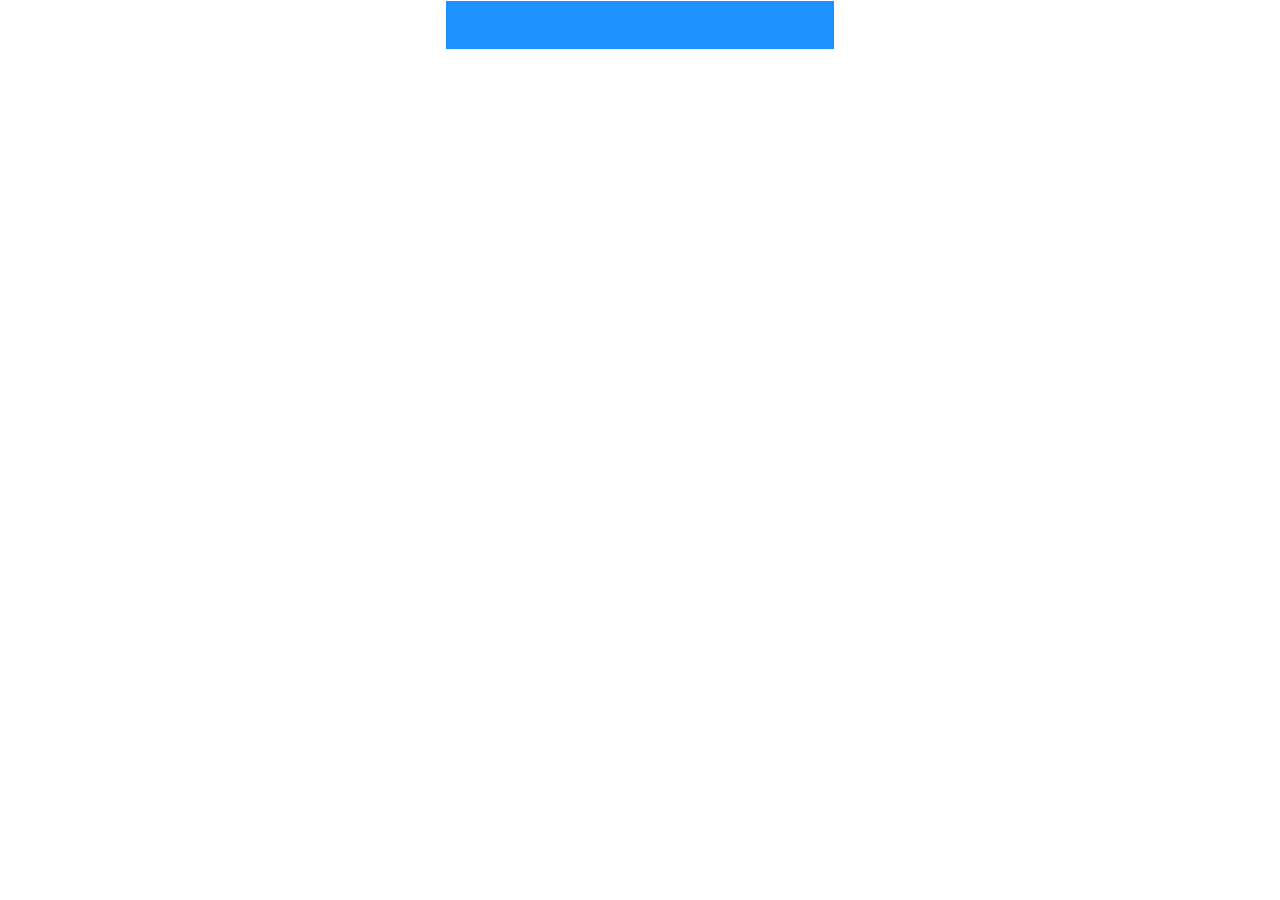
==== bonus/index.html @ c69599bc "Refined text-alignment in nested col" ====
<!DOCTYPE html>
<html lang="en">

<head>
    <meta charset="UTF-8">
    <meta http-equiv="X-UA-Compatible" content="IE=edge">
    <meta name="viewport" content="width=device-width, initial-scale=1.0">
    <title>12Bool-bonus</title>
    <link rel="stylesheet" href="../assets/css/framework.css">
    <link rel="stylesheet" href="./style.css">
</head>

<body class="debug">

    <div class="container">
        <div class="row">
            <div class="col-4 col-offset-4 col-offset-right-4"></div>
        </div>
    </div>

</body>

</html>
---- assets/css/framework.css ----
/* Common */

* {
    margin: 0;
    padding: 0;
    box-sizing: border-box;
}

:root {
    --debug-col-h: 50px;
    --debug-col-bgc: dodgerblue;
}

.debug [class^="col-"] {
    background-color: var(--debug-col-bgc);
    border: 1px solid white;
    color: white;
    height: var(--debug-col-h);
    display: flex;
    align-items: center;
    justify-content: center;
}


/* Utility */

.flex-cont {
    display: flex;
}

.just-cent {
    justify-content: center;
}


/* Text */

.text-center {
    text-align: center;
}


/* Grid */

.container {
    width: 1170px;
    margin: 0 auto;
    margin-bottom: 2rem;
}

.row {
    display: flex;
    flex-direction: row;
    flex-wrap: wrap;
}

[class*="col-"] {
    flex: 0 0 auto;
}

.col {
    flex-grow: 1;
    flex-basis: 0;
    max-width: 100%;
}

.col-1 {
    flex-basis: calc((100% / 12) * 1);
    max-width: calc((100% / 12) * 1);
}

.col-2 {
    flex-basis: calc((100% / 12) * 2);
    max-width: calc((100% / 12) * 2);
}

.col-3 {
    flex-basis: calc((100% / 12) * 3);
    max-width: calc((100% / 12) * 3);
}

.col-4 {
    flex-basis: calc((100% / 12) * 4);
    max-width: calc((100% / 12) * 4);
}

.col-5 {
    flex-basis: calc((100% / 12) * 5);
    max-width: calc((100% / 12) * 5);
}

.col-6 {
    flex-basis: 50%;
    max-width: 50%;
}

.col-7 {
    flex-basis: calc((100% / 12) *7);
    max-width: calc((100% / 12) * 7);
}

.col-8 {
    flex-basis: calc((100% / 12) * 8);
    max-width: calc((100% / 12) * 8);
}

.col-9 {
    flex-basis: calc((100% / 12) * 9);
    max-width: calc((100% / 12) * 9);
}

.col-10 {
    flex-basis: calc((100% / 12) * 10);
    max-width: calc((100% / 12) * 10);
}

.col-11 {
    flex-basis: calc((100% / 12) * 11);
    max-width: calc((100% / 12) * 11);
}

.col-12 {
    flex-basis: 100%;
    max-width: 100%;
}

.col-offset-1 {
    margin-left: calc((100% / 12) * 1);
}

.col-offset-2 {
    margin-left: calc((100% / 12) * 2);
}

.col-offset-3 {
    margin-left: calc((100% / 12) * 3);
}

.col-offset-4 {
    margin-left: calc((100% / 12) * 4);
}

.col-offset-5 {
    margin-left: calc((100% / 12) * 5);
}

.col-offset-6 {
    margin-left: 50%;
}

.col-offset-7 {
    margin-left: calc((100% / 12) * 7);
}

.col-offset-8 {
    margin-left: calc((100% / 12) * 8);
}

.col-offset-9 {
    margin-left: calc((100% / 12) * 9);
}

.col-offset-10 {
    margin-left: calc((100% / 12) * 10);
}

.col-offset-11 {
    margin-left: calc((100% / 12) * 11);
}

.col-offset-right-1 {
    margin-right: calc((100% / 12) * 1);
}

.col-offset-right-2 {
    margin-right: calc((100% / 12) * 2);
}

.col-offset-right-3 {
    margin-right: calc((100% / 12) * 3);
}

.col-offset-right-4 {
    margin-right: calc((100% / 12) * 4);
}

.col-offset-right-5 {
    margin-right: calc((100% / 12) * 5);
}

.col-offset-right-6 {
    margin-right: 50%;
}

.col-offset-right-7 {
    margin-right: calc((100% / 12) * 7);
}

.col-offset-right-8 {
    margin-right: calc((100% / 12) * 8);
}

.col-offset-right-9 {
    margin-right: calc((100% / 12) * 9);
}

.col-offset-right-10 {
    margin-right: calc((100% / 12) * 10);
}

.col-offset-right-11 {
    margin-right: calc((100% / 12) * 11);
}
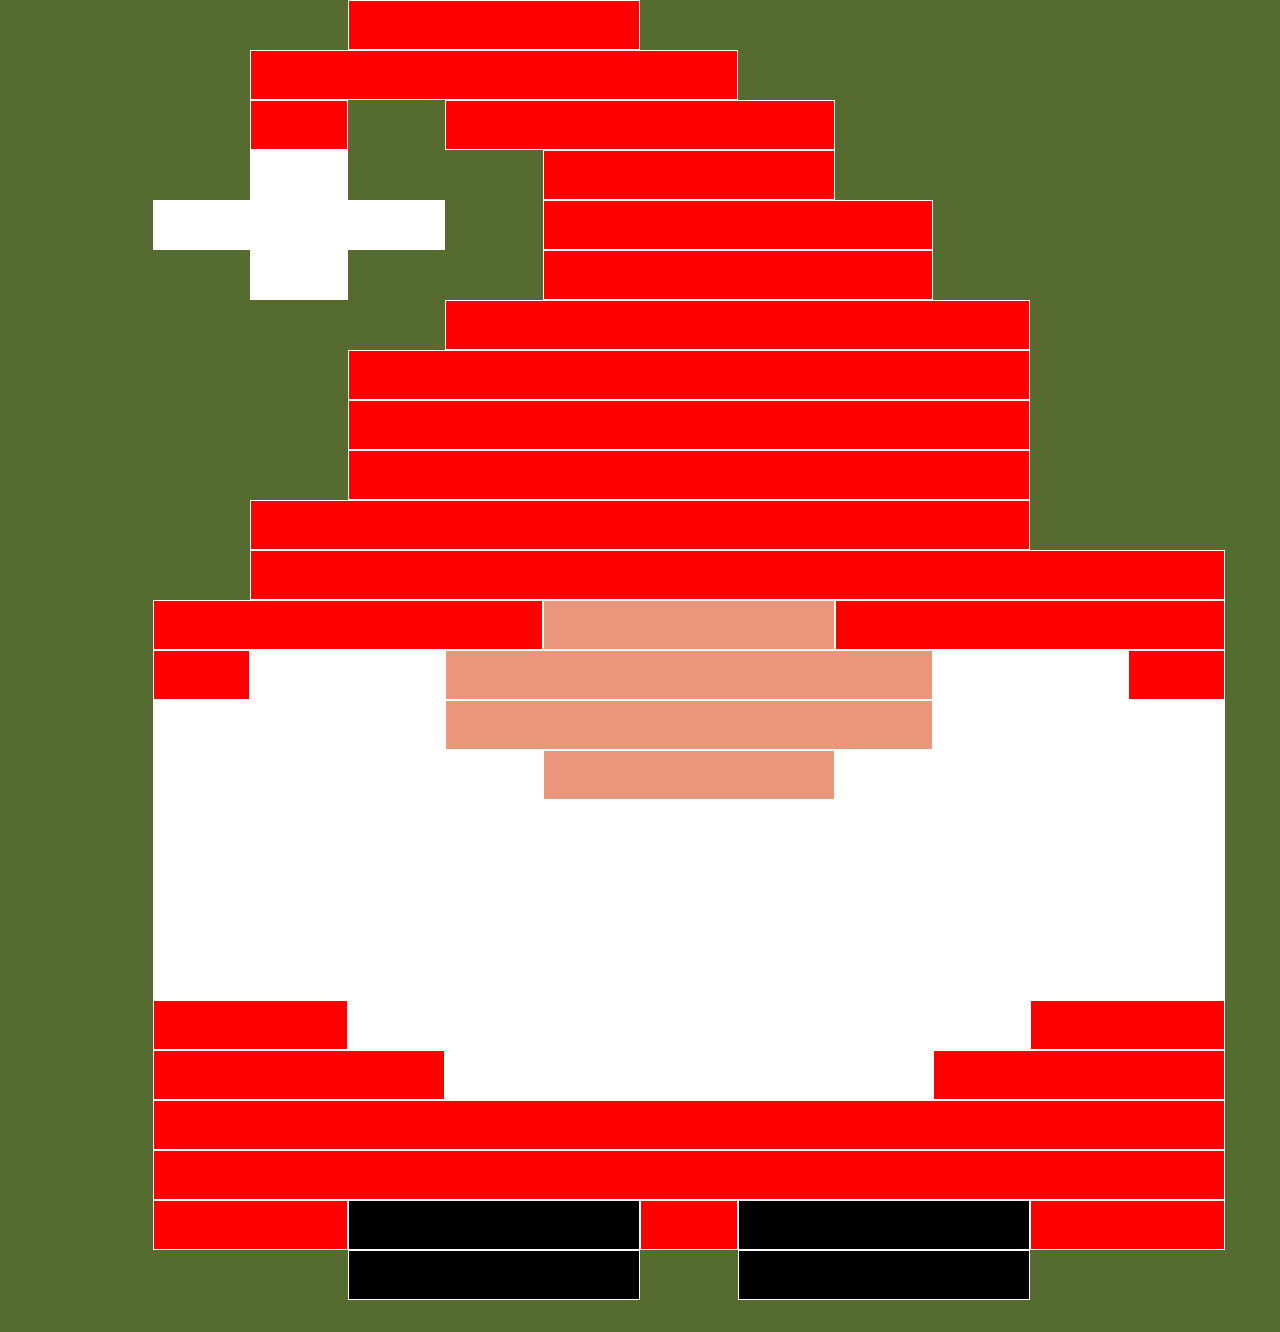
==== commit e9987f40: "Add bonus pixel art" ====
--- a/bonus/index.html
+++ b/bonus/index.html
@@ -13,9 +13,134 @@
 <body class="debug">
 
     <div class="container">
+
         <div class="row">
-            <div class="col-4 col-offset-4 col-offset-right-4"></div>
+            <div style="background-color: red" class="col-3 col-offset-3 col-offset-right-6"></div>
         </div>
+
+        <div class="row">
+            <div style="background-color: red" class="col-5 col-offset-2 col-offset-right-5"></div>
+        </div>
+
+        <div class="row">
+            <div style="background-color: red" class="col-1 col-offset-2 col-offset-right-1"></div>
+            <div style="background-color: red" class="col-4 col-offset-right-4"></div>
+        </div>
+
+        <div class="row">
+            <div style="background-color: white" class="col-1 col-offset-2 col-offset-right-2"></div>
+            <div style="background-color: red" class="col-3 col-offset-right-4"></div>
+        </div>
+
+        <div class="row">
+            <div style="background-color: white" class="col-3 col-offset-1 col-offset-right-1"></div>
+            <div style="background-color: red" class="col-4 col-offset-right-3"></div>
+        </div>
+
+        <div class="row">
+            <div style="background-color: white" class="col-1 col-offset-2 col-offset-right-2"></div>
+            <div style="background-color: red" class="col-4 col-offset-right-3"></div>
+        </div>
+
+        <div class="row">
+            <div style="background-color: red" class="col-6 col-offset-4 col-offset-right-2"></div>
+        </div>
+
+        <div class="row">
+            <div style="background-color: red" class="col-7 col-offset-3 col-offset-right-2"></div>
+        </div>
+
+        <div class="row">
+            <div style="background-color: red" class="col-7 col-offset-3 col-offset-right-2"></div>
+        </div>
+
+        <div class="row">
+            <div style="background-color: red" class="col-7 col-offset-3 col-offset-right-2"></div>
+        </div>
+
+        <div class="row">
+            <div style="background-color: red" class="col-8 col-offset-2 col-offset-right-2"></div>
+        </div>
+
+        <div class="row">
+            <div style="background-color: red" class="col-10 col-offset-2"></div>
+        </div>
+
+        <div class="row">
+            <div style="background-color: red" class="col-4 col-offset-1"></div>
+            <div style="background-color: darksalmon" class="col-3"></div>
+            <div style="background-color: red" class="col-4"></div>
+        </div>
+
+        <div class="row">
+            <div style="background-color: red" class="col-1 col-offset-1"></div>
+            <div style="background-color: white" class="col-2"></div>
+            <div style="background-color: darksalmon" class="col-5"></div>
+            <div style="background-color: white" class="col-2"></div>
+            <div style="background-color: red" class="col-1"></div>
+        </div>
+
+        <div class="row">
+            <div style="background-color: white" class="col-3 col-offset-1"></div>
+            <div style="background-color: darksalmon" class="col-5"></div>
+            <div style="background-color: white" class="col-3"></div>
+        </div>
+
+        <div class="row">
+            <div style="background-color: white" class="col-4 col-offset-1"></div>
+            <div style="background-color: darksalmon" class="col-3"></div>
+            <div style="background-color: white" class="col-4"></div>
+        </div>
+
+        <div class="row">
+            <div style="background-color: white" class="col-11 col-offset-1"></div>
+        </div>
+
+        <div class="row">
+            <div style="background-color: white" class="col-11 col-offset-1"></div>
+        </div>
+
+        <div class="row">
+            <div style="background-color: white" class="col-11 col-offset-1"></div>
+        </div>
+
+        <div class="row">
+            <div style="background-color: white" class="col-11 col-offset-1"></div>
+        </div>
+
+        <div class="row">
+            <div style="background-color: red" class="col-2 col-offset-1"></div>
+            <div style="background-color: white" class="col-7"></div>
+            <div style="background-color: red" class="col-2"></div>
+        </div>
+
+        <div class="row">
+            <div style="background-color: red" class="col-3 col-offset-1"></div>
+            <div style="background-color: white" class="col-5"></div>
+            <div style="background-color: red" class="col-3"></div>
+        </div>
+
+        <div class="row">
+            <div style="background-color: red" class="col-11 col-offset-1"></div>
+        </div>
+
+        <div class="row">
+            <div style="background-color: red" class="col-11 col-offset-1"></div>
+        </div>
+
+        <div class="row">
+            <div style="background-color: red" class="col-2 col-offset-1"></div>
+            <div style="background-color: black" class="col-3"></div>
+            <div style="background-color: red" class="col-1"></div>
+            <div style="background-color: black" class="col-3"></div>
+            <div style="background-color: red" class="col-2"></div>
+        </div>
+
+        <div class="row">
+            <div style="background-color: black" class="col-3 col-offset-3 col-offset-right-1"></div>
+            <div style="background-color: black" class="col-3 col-offset-right-2"></div>
+        </div>
+
     </div>
 
 </body>
--- a/bonus/style.css
+++ b/bonus/style.css
@@ -0,0 +1,3 @@
+body {
+    background-color: darkolivegreen;
+}